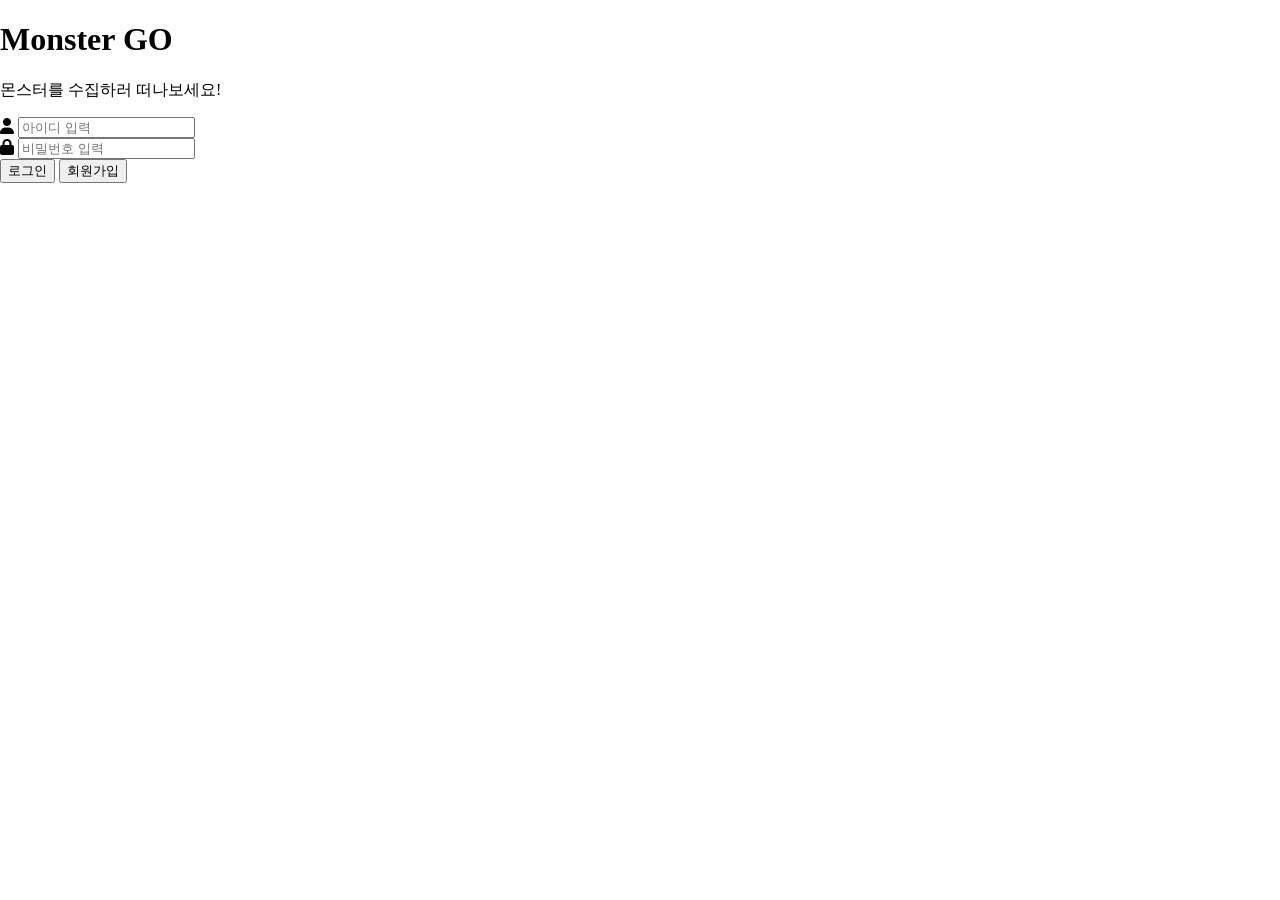
==== JAVA/PalworldGO/web/collection.html @ dcf2f240 "Initial commit" ====
<!DOCTYPE html>
<html lang="ko">
<head>
    <meta charset="UTF-8">
    <meta name="viewport" content="width=device-width, initial-scale=1.0">
    <title>Monster Collection</title>
    <style>
        body { background: #f0f0f0; font-family: sans-serif; margin: 0; padding: 20px; }
        .header { display: flex; align-items: center; margin-bottom: 20px; }
        .back-btn { background: white; border: none; padding: 10px; border-radius: 50%; cursor: pointer; margin-right: 15px; box-shadow: 0 2px 5px rgba(0,0,0,0.1); }

        .grid { display: grid; grid-template-columns: repeat(3, 1fr); gap: 15px; }
        .monster-card {
            background: white; border-radius: 15px; padding: 10px;
            text-align: center; box-shadow: 0 4px 8px rgba(0,0,0,0.1);
        }
        .monster-card img { width: 100%; height: auto; margin-bottom: 8px; }
        .m-name { font-size: 13px; font-weight: bold; display: block; }
        .m-type { font-size: 10px; color: #777; background: #eee; padding: 2px 6px; border-radius: 10px; }
    </style>
</head>
<body>

<div class="header">
    <button class="back-btn" onclick="location.href='index.html'">◀</button>
    <h1>몬스터 도감</h1>
</div>

<div id="pokedex-list" class="grid">
    <!-- 로딩 중 표시 -->
</div>

<script>
    async function loadPokedex() {
        const userId = sessionStorage.getItem("userId");
        if (!userId) {
            alert("로그인이 필요합니다.");
            location.href = "login.html";
            return;
        }

        try {
            // pokedex 테이블 정보를 가져오는 엔드포인트 호출
            const response = await fetch(`http://localhost:8080/pokedex?userId=${userId}`);
            const list = await response.json();

            const container = document.getElementById("pokedex-list");
            container.innerHTML = "";

            list.forEach(monster => {
                container.innerHTML += `
                    <div class="monster-card">
                        <img src="images/${monster.name}.png" onerror="this.src='images/default.png'">
                        <span class="m-name">${monster.name}</span>
                        <span class="m-type">${monster.type}</span>
                    </div>
                `;
            });
        } catch (e) {
            console.error("도감 로딩 실패", e);
        }
    }

    loadPokedex();
</script>

</body>
</html>
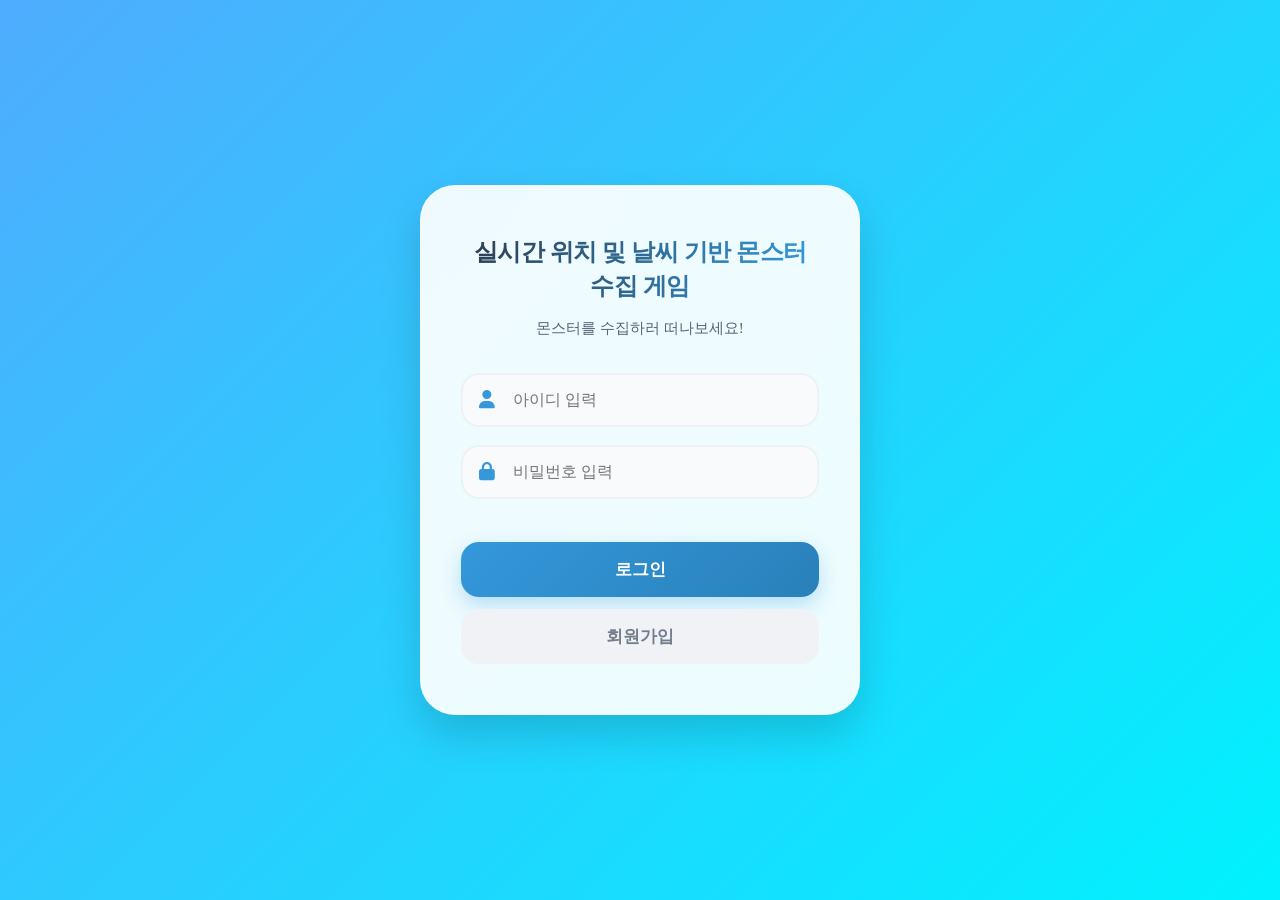
==== commit f71f5fae: "최종 수정" ====
--- a/JAVA/PalworldGO/web/collection.html
+++ b/JAVA/PalworldGO/web/collection.html
@@ -2,37 +2,190 @@
 <html lang="ko">
 <head>
     <meta charset="UTF-8">
-    <meta name="viewport" content="width=device-width, initial-scale=1.0">
-    <title>Monster Collection</title>
+    <meta name="viewport"
+          content="width=device-width, initial-scale=1.0">
+
+    <title>몬스터 도감</title>
+
     <style>
-        body { background: #f0f0f0; font-family: sans-serif; margin: 0; padding: 20px; }
-        .header { display: flex; align-items: center; margin-bottom: 20px; }
-        .back-btn { background: white; border: none; padding: 10px; border-radius: 50%; cursor: pointer; margin-right: 15px; box-shadow: 0 2px 5px rgba(0,0,0,0.1); }
-
-        .grid { display: grid; grid-template-columns: repeat(3, 1fr); gap: 15px; }
+
+        body {
+            background: #f5f5f5;
+            font-family: sans-serif;
+            padding: 20px;
+            margin: 0;
+        }
+
+        .header {
+
+            display: flex;
+
+            align-items: center;
+
+            margin-bottom: 20px;
+        }
+
+        .back-btn {
+
+            background: white;
+
+            border: none;
+
+            border-radius: 10px;
+
+            padding: 10px 15px;
+
+            cursor: pointer;
+
+            font-size: 16px;
+
+            box-shadow:
+                    0 2px 5px
+                    rgba(0,0,0,0.2);
+
+            margin-right: 15px;
+        }
+
+        h1 {
+            margin: 0;
+        }
+
+        .grid {
+
+            display: grid;
+
+            grid-template-columns:
+                    repeat(
+                            auto-fill,
+                            minmax(180px, 1fr)
+                    );
+
+            gap: 15px;
+        }
+
         .monster-card {
-            background: white; border-radius: 15px; padding: 10px;
-            text-align: center; box-shadow: 0 4px 8px rgba(0,0,0,0.1);
-        }
-        .monster-card img { width: 100%; height: auto; margin-bottom: 8px; }
-        .m-name { font-size: 13px; font-weight: bold; display: block; }
-        .m-type { font-size: 10px; color: #777; background: #eee; padding: 2px 6px; border-radius: 10px; }
+
+            background: white;
+
+            border-radius: 15px;
+
+            padding: 15px;
+
+            text-align: center;
+
+            box-shadow:
+                    0 2px 10px
+                    rgba(0,0,0,0.1);
+
+            border: 4px solid #ccc;
+        }
+
+        .monster-card img {
+
+            width: 100px;
+
+            height: 100px;
+
+            object-fit: contain;
+
+            margin-bottom: 10px;
+        }
+
+        .monster-name {
+
+            font-size: 18px;
+
+            font-weight: bold;
+
+            margin-bottom: 8px;
+        }
+
+        .monster-type {
+
+            display: inline-block;
+
+            padding: 4px 10px;
+
+            border-radius: 20px;
+
+            color: white;
+
+            font-size: 12px;
+        }
+
+        .discovered-date {
+
+            margin-top: 8px;
+
+            font-size: 12px;
+
+            color: #666;
+        }
+
+        /* 타입별 색상 */
+
+        .fire {
+            border-color: #ff6b6b;
+        }
+
+        .water {
+            border-color: #4dabf7;
+        }
+
+        .electric {
+            border-color: #ffd43b;
+        }
+
+        .grass {
+            border-color: #51cf66;
+        }
+
+        .fire .monster-type {
+            background: #ff6b6b;
+        }
+
+        .water .monster-type {
+            background: #4dabf7;
+        }
+
+        .electric .monster-type {
+            background: #ffd43b;
+            color: black;
+        }
+
+        .grass .monster-type {
+            background: #51cf66;
+        }
+
     </style>
 </head>
+
 <body>
 
 <div class="header">
-    <button class="back-btn" onclick="location.href='index.html'">◀</button>
+
+    <button
+            class="back-btn"
+            onclick="location.href='index.html'"
+    >
+        ←
+    </button>
+
     <h1>몬스터 도감</h1>
+
 </div>
 
-<div id="pokedex-list" class="grid">
-    <!-- 로딩 중 표시 -->
+<div
+        id="pokedex-list"
+        class="grid">
 </div>
 
 <script>
+
     async function loadPokedex() {
+
         const userId = sessionStorage.getItem("userId");
+
         if (!userId) {
             alert("로그인이 필요합니다.");
             location.href = "login.html";
@@ -40,28 +193,70 @@
         }
 
         try {
-            // pokedex 테이블 정보를 가져오는 엔드포인트 호출
-            const response = await fetch(`http://localhost:8080/pokedex?userId=${userId}`);
-            const list = await response.json();
+            const response = await fetch(
+                `http://localhost:8080/pokedex?userId=${userId}`
+            );
+
+            console.log("status:", response.status);
+
+            if (!response.ok) {
+                throw new Error("API 실패: " + response.status);
+            }
+
+            const data = await response.json();
+            console.log("response data:", data);
+
+            const list = Array.isArray(data) ? data : data.list;
 
             const container = document.getElementById("pokedex-list");
             container.innerHTML = "";
 
+            if (!list || list.length === 0) {
+                container.innerHTML = "<p>도감이 비어있습니다.</p>";
+                return;
+            }
+
             list.forEach(monster => {
+
+                let typeClass = "";
+
+                switch (monster.type) {
+                    case "불": typeClass = "fire"; break;
+                    case "물": typeClass = "water"; break;
+                    case "전기": typeClass = "electric"; break;
+                    case "풀": typeClass = "grass"; break;
+                }
+
+                const date = monster.discoveredAt
+                    ? monster.discoveredAt.split(" ")[0]
+                    : "날짜 없음";
+
                 container.innerHTML += `
-                    <div class="monster-card">
-                        <img src="images/${monster.name}.png" onerror="this.src='images/default.png'">
-                        <span class="m-name">${monster.name}</span>
-                        <span class="m-type">${monster.type}</span>
+                <div class="monster-card ${typeClass}">
+                    <img src="images/${monster.name}.png"
+                         onerror="this.src='images/default.png'">
+
+                    <div class="monster-name">${monster.name}</div>
+
+                    <div class="monster-type">${monster.type}</div>
+
+                    <div class="discovered-date">
+                        최초 발견<br>${date}
                     </div>
-                `;
+                </div>
+            `;
             });
+
         } catch (e) {
             console.error("도감 로딩 실패", e);
+
+            document.getElementById("pokedex-list").innerHTML =
+                "<p>도감을 불러오지 못했습니다.</p>";
         }
     }
 
     loadPokedex();
+
 </script>
 
 </body>
